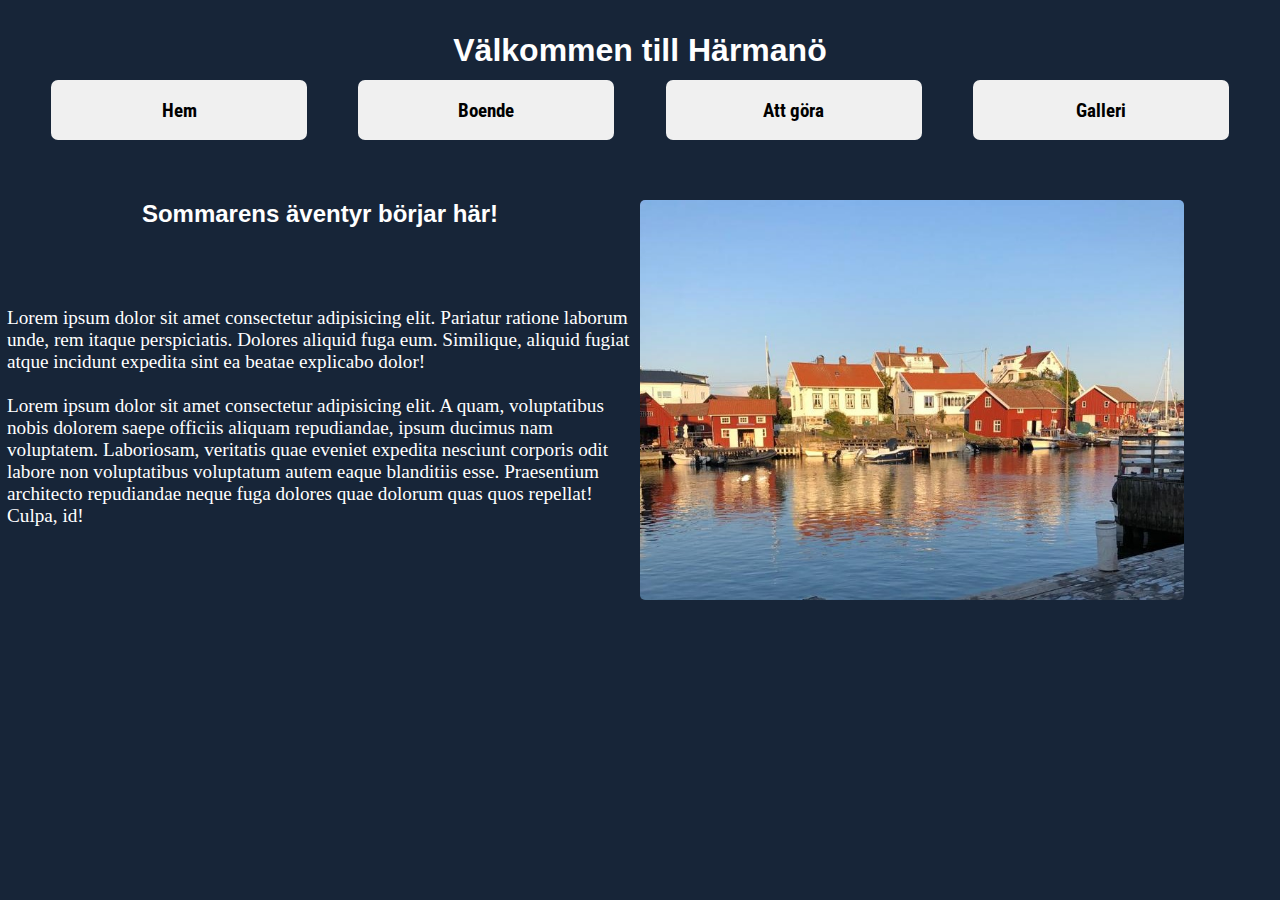
==== index.html @ 35563148 "Fixade desktop-versionen av att göra-sidan" ====
<!DOCTYPE html>
<html lang="en">
<head>
    <meta charset="UTF-8">
    <meta http-equiv="X-UA-Compatible" content="IE=edge">
    <meta name="viewport" content="width=device-width, initial-scale=1.0">
    <title>Välkommen till Härmanö</title>
    <link rel="stylesheet" href="css/style.css">
    <link rel="preconnect" href="https://fonts.googleapis.com">
    <link rel="preconnect" href="https://fonts.gstatic.com" crossorigin>
    <link href="https://fonts.googleapis.com/css2?family=Roboto+Condensed:wght@700&display=swap" rel="stylesheet">
</head>
<body>
    <div id="grid_wrapper">
        <header id="rubrik">
            <h1>Välkommen till Härmanö</h1>
            <div id="linje"></div>
        </header>
        <nav>

            <ul id="nav-links" > <!---style-koden är kopierad från internet--->
                <li><a href="index.html">Hem</a></li>
                <li><a href="index_boende.html">Boende</a></li>
                <li><a href="index_att_gora.html">Att göra</a></li>
                <li><a href="galleri.html">Galleri</a></li>
            </ul>

            <div id="burger">
                <div id="burger_button">
                <div id="line_1" class="burger_line"></div>
                <div id="line_2" class="burger_line"></div>
                <div id="line_3" class="burger_line"></div>
                </div>
            </div>
        </nav>
        <div id="img-parent">
            <img src="img/IMG-20220305-WA0000.jpg" alt="Bild på Härmanö" id="image_start">
        </div>
        
        <article id="article_start">
                <h2>
                    Sommarens äventyr börjar här!
                </h2>
                <p>Lorem ipsum dolor sit amet consectetur adipisicing elit. Pariatur ratione laborum unde, rem itaque perspiciatis. Dolores aliquid fuga eum. Similique, aliquid fugiat atque incidunt expedita sint ea beatae explicabo dolor!
                    <br>
                    <br>Lorem ipsum dolor sit amet consectetur adipisicing elit. A quam, voluptatibus nobis dolorem saepe officiis aliquam repudiandae, ipsum ducimus nam voluptatem. Laboriosam, veritatis quae eveniet expedita nesciunt corporis odit labore non voluptatibus voluptatum autem eaque blanditiis esse. Praesentium architecto repudiandae neque fuga dolores quae dolorum quas quos repellat! Culpa, id!
                </p>
        </article>

    </div>
    <script src="js/script.js"></script>
</body>
</html>
---- css/style.css ----
*{
    margin: 0;
    padding: 0;
    box-sizing: border-box;
}


/*Fixa så att h1 går ner till h2 och sedan h3, annars blir Leo inte glad*/
/*FIxa bildstorlek*/
/*Ändra färgen på sidan. Kanske lite ljusblå?*/
/*Fixa drop-down menyn på boendesidan. Den ska inte bara täcka hela sidan. Kanske lås scroll?*/
/*Fixa font-size */
/*FIXA EN GENERELL METOD FÖR HÖJDEN PÅ ARTIKLARNA PÅ BOENDESIDAN */
/*VIKTIG FIX: FIXA FÄRGSTYLIGENN FÖR ALLA SIDORNA. BÅDE MOBIL OCH DESKTOP*/
/*Fixa så att det inte är en orch-sida  */
/*Fixa så att man inte kan scrolla när menyn faälls ner. MOBILE ONLY*/
/*Fixa bilder, alla ska inte vara placeholders*/
/*FIXA BILDEN PÅ STARTSIDAN FÖR MOBIL*/
/*Kan bara anvönda den allmänna styligngen för bakgrund*/


/*Här börjar stylingen för Att göra-sidan*/
#grid_wrapper_att_gora{
    height: 175vh;
    width: 100%;
    display: grid;
    grid-template-columns: 5fr 1fr;
    grid-template-rows: 100px 1fr;
    grid-template-areas: 
    "hdr nav"
    "act act" 
    ;
    background-color: rgb(23, 37, 56);
}

#activities{
    grid-area: act;
    display: flex;
    justify-content: space-around;
    align-items: center;
    flex-direction: column;
    height: auto;
    width: 99%;
}

#besok_gullh{
    text-decoration: none;
    position: relative;
    height: 50vh;
    width: 98%;
    right: 0;
    display: flex;
    justify-content: center;
    align-items: flex-start;
}

#besok_gullh.gone{
    display: none;
}

#bild_pa_gullh{
    height: inherit;
    width: inherit;
    position: relative;
    bottom: 0;
    border-radius: 7px;
}

#besok_gullh_text{
    position: absolute;
    bottom: 10%;
    color: white;
    left: 20px;
    height: 2rem;
    width: auto;
    display: flex;
    flex-direction: column;
    justify-content: space-evenly;
    align-items: center;
}

#vandra_pa_harm{
    text-decoration: none;
    position: relative;
    height: 50vh;
    width: 98%;
    right: 0;
    display: flex;
    justify-content: center;
    align-items: center;
}

#vandra_pa_harm.gone{
    display: none;
}

#vandra_pa_harm_text{
    position: absolute;
    bottom: 10%;
    color: white;
    left: 20px;
    height: 2rem;
    width: auto;
    display: flex;
    flex-direction: column;
    justify-content: space-evenly;
    align-items: flex-start;
}

#bild_pa_vandring{
    height: inherit;
    width: inherit;
    position: relative;
    bottom: 0;
    border-radius: 7px;
}

#upptack{
    text-decoration: none;
    position: relative;
    height: 50vh;
    width: 98%;
    right: 0;
    display: flex;
    justify-content: center;
    align-items: center;
}

#upptack.gone{
    display: none;
}

#upptack_pa_harm_text{
    position: absolute;
    bottom: 10%;
    color: white;
    left: 20px;
    height: 2rem;
    width: auto;
    display: flex;
    flex-direction: column;
    justify-content: space-evenly;
    align-items: flex-start;
}

#bild_pa_museum{
    height: inherit;
    width: inherit;
    position: relative;
    bottom: 0;
    border-radius: 7px;
}

/*Här slutar stylingen för Att göra sidan*/

/*Här börjar stylingen för boendesidan*/

#grid_wrapper_boende{
    height: 225vh;
    width: 100%;    
    display: grid;
    grid-template-columns: 5fr 1fr; /*Kanske ändra sista till 50px*/
    grid-template-rows:100px 1fr 1fr ;
    grid-template-areas: 
    "hdr nav"
    "bo1 bo1"
    "bo2 bo2"
    ;
}

#Harmanovagen{
    grid-area: bo1;
    display: flex;
    flex-direction: column;
    justify-content: space-evenly;
    align-items: center;
    background-color: white;
}

#rubrik_harm{
    font-size: 1.6rem;
}

#bild_pa_harmanovagen{
    height: auto;
    width: 80vw;
    border-radius: 3px;
}   

#desc_harm{
    padding: 10px;
    padding-top: 0px;
}

#booking_button_harm{
    background-color: rgb(240, 240, 240);
    width: 150px;
    height: 75px;
    border-radius: 8px;
    display: flex;
    justify-content: center;
    align-items: center;
    color: black;
    font-size: 1.5rem;
    font-style: italic;
    text-decoration: none;
}

#art_harm{
    display: flex;
    justify-content: space-around;
    align-items: center;
    flex-direction: column;
}

#oskargatan{
    grid-area: bo2;
    display: flex;
    flex-direction: column;
    justify-content: space-evenly;
    align-items: center;
    background-color: white;
}

#rubrik_osk{
    font-size: 1.6rem;
}

#bild_pa_oskargatan{
    height: auto;
    width: 80vw;
    border-radius: 3px;
}

#desc_osk{
    padding: 10px;
    padding-top: 0px;
}

#booking_button_osk{
    background-color: rgb(240, 240, 240);
    width: 150px;
    height: 75px;
    border-radius: 8px;
    display: flex;
    justify-content: center;
    align-items: center;
    color: black;
    font-size: 1.5rem;
    font-style: italic;
    text-decoration: none;
}

#art_oskar{
    display: flex;
    justify-content: space-around;
    align-items: center;
    flex-direction: column;
}

#article_boende {
    display: none;
}


/*Här slutar stylingen för boendesidan*/


/*Styling för startsidan nedanför*/

#grid_wrapper{
    height: 100vh;
    width: 100%;
    display: grid;
    grid-template-columns: 1fr 3fr 1fr 50px;
    grid-template-rows: 100px 1fr 1fr 1fr 1fr;
    grid-template-areas: 
    "hdr hdr hdr nav"
    "img img img img"
    "img img img img"
    "img img img img"
    "art art art art"
    ;
}

#rubrik{
    grid-area: hdr;
    font-family: 'Trebuchet MS', 'Lucida Sans Unicode', 'Lucida Grande', 'Lucida Sans', Arial, sans-serif;
    display: flex;
    justify-content: center;
    align-items: center;
    background-color: rgb(23, 37, 56);
    color: white;
}



nav{
    grid-area: nav;
    background-color: rgb(23, 37, 56);
    display: flex;
    align-items: center;
    justify-content: center;
    border-left: 5px solid white;
}

#nav-links{
    transition: all 0.5s;
    position: absolute;
    top: -100vh;
    height: 100vh;
    width: 100vw;
    display: flex;
    flex-direction: column;
    justify-content:space-around;
    background-color: white;
    left: 0;
    list-style: none;
}

#nav-links a {
    text-decoration: none;
    color: black;
    height: 80px; 
    background-color: rgb(240, 240, 240);
    display: flex;
    justify-content: center;
    align-items: center;
    font-family: 'Roboto Condensed', sans-serif;
    font-weight: bold;
    margin-top: 50px;
    font-size: 1.2rem; 
    transition: font-size 0.3s
}

#nav-links a:hover{
    font-size: 1.4rem;
}

.nav-active {
    transform: translateY(100vh);
    position: absolute;
}

.burger_line {
    width: 25px;
    height: 3px;
    background-color: white;
    margin: 5px;
    border-radius: 2px;
    transition: all 0.5s;
}

.crossed_line #line_2 {
    opacity: 0;
}

.crossed_line #line_1 {
    transform: rotate(-45deg) translate(-5px, 6px);
    background-color: black;
}

.crossed_line #line_3 {
    transform: rotate(45deg) translate(-5px, -6px);
    background-color: black;
}

#burger {
    cursor: pointer;
    width: max-content;
    margin-bottom: 10px;
    position: relative;
}

#image_start{
    width: 100vw;
    height: auto;
}

#img-parent{
    grid-area: img;
    background-color: rgb(23, 37, 56);
}

#article_start {
    grid-area: art;
    display: flex;
    justify-content: center;
    align-items: space-evenly;
    display: grid;
    grid-template-columns: 1fr;
    grid-template-rows: 1fr 6fr;
    grid-template-areas:  
    "rbk rbk"
    "txt txt"
    ;
    margin-left: 0px;
    width: 100vw;
}

#article_start h2{
    grid-area: rbk;
    display: flex;
    justify-content: center;
    font-family: 'Trebuchet MS', 'Lucida Sans Unicode', 'Lucida Grande', 'Lucida Sans', Arial, sans-serif;
    background-color: rgb(23, 37, 56);
    color: white;
}

#article_start p{
    background-color: white;
    grid-area: txt;
    padding: 7px;
}

@media screen and (min-width:800px) {

    /*Här är stylingen för desktop-versionen av startsidan*/
    #grid_wrapper{
        height: 100vh;
        width: 100%;
        display: grid;
        grid-template-columns: 1fr 1fr 1fr 1fr 1fr;
        grid-template-rows: 100px 100px 1fr 1fr 1fr;
        grid-template-areas: 
        "hdr hdr hdr hdr hdr"
        "nav nav nav nav nav"
        "art art img img img"
        "art art img img img"
        "art art img img img"
        ;
    }

    #img-parent{
        grid-area: img;
    }

    #image_start{
        width: auto;
        height: 400px;
        background-color: rgb(23, 37, 56);
        border-radius: 5px;
    }

    #article_start p{
        grid-area: txt;
        font-size: 1.2rem;
        background-color: rgb(23, 37, 56);
        color: white;
    }

    #burger{
        display: none;
    }

    #nav-links{
        top: 85px;
        height: 50px;
        width: 100%;
        display: flex;
        flex-direction: row;
        justify-content:space-evenly;
        align-items: center;
        margin-left: 0;
        background-color: rgb(23, 37, 56);
        color: white;
    }

    #nav-links a {
        margin-bottom: 50px;
        height: 60px;
        width: 20vw;
        border-radius: 7px;
        font-size: 1.2rem;
    }

    nav{
        grid-area: nav;
        display: flex;
        flex-direction: row;
        align-items: flex-end;
        justify-content: space-around;
        background-color: rgb(23, 37, 56);
        border: none;
    }

    .nav-active{
        transform: none;
    }

    #article_start{
        width: 50vw;
    }

    /*Här kommer stylingen för desktop-versionen av boendesidan*/

    #grid_wrapper_boende{
        height: 175vh;
        width: 100%;
        display: grid;
        grid-template-columns: 1fr 1fr;
        grid-template-rows:100px 50px 1fr 3fr 3fr ;
        grid-template-areas: 
        "hdr hdr"
        "nav nav"
        "txt txt"
        "bo1 bo1"
        "bo2 bo2"
        ;
    }

    #article_boende{
        grid-area: txt;
        display: flex;
        flex-direction: column;
        justify-content: space-evenly;
        align-items: center;
        width: 100%;
        padding-top: 20px;
    }

    #article_boende_text{
        width: auto;
        font-size: 1.15rem;
        line-height: 25px;
        bottom: 0;
        padding: 0 100px 0 100px;
    } 

    #oskargatan{
        grid-area: bo1;
        display: grid;
        grid-template-columns: 1fr 1fr;
        grid-template-rows: 50px 1fr;
        grid-template-areas: 
        "rbk img"
        "art img"
        ;
    }

    #rubrik_osk{
        grid-area: rbk;
        display: flex;
        justify-content: center;
    }

    #art_oskar{
        grid-area: art;
        display: flex;
        flex-direction: column;
        align-items: center;
        justify-content: space-around;
        padding-right: 120px;
        padding-left: 180px;
        font-size: 1.2rem;  
        height: 500px; /*VIKTIGT, FIXA GENERELL METOD FÖR DETTA*/
    }

    #bild_pa_oskargatan{
        grid-area: img;
        width: max-content;
        height: auto;
        bottom: 0;
        border-radius: 5px;
    }


    #Harmanovagen{
        grid-area: bo2;
        display: grid;
        grid-template-columns: 1fr 1fr;
        grid-template-rows: 50px 1fr;
        grid-template-areas: 
        "img rbk"
        "img art"
        ;  
        padding-top: 5px;
    }

    #bild_pa_harmanovagen{
        grid-area: img;
        width: max-content;
        height: auto;
        top: 0;
        border-radius: 5px;
    }

    #art_harm{
        grid-area: art;
        display: flex;
        flex-direction: column;
        align-items: center;
        justify-content: space-around;
        padding-right: 120px;
        padding-left: 180px;
        font-size: 1.2rem;  
        height: 500px; /*VIKTIGT, FIXA GENERELL METOD FÖR DETTA*/
    }

    #rubrik_harm{
        grid-area: rbk;
        display: flex;
        justify-content: center;
    }


    /*Här börjar stylingen för desktop-versionen av att göra-sidan.*/

    #grid_wrapper_att_gora{
        display: grid;
        height: 150vh;
        grid-template-columns: 1fr;
        grid-template-rows: 100px 50px 1fr ;
        grid-template-areas: 
        "hdr"
        "nav"
        "act"
        ;
    }

    #activities{
        display: grid;
        grid-area: act;
        grid-template-columns: 1fr 1fr;
        grid-template-rows: 1fr 1fr;
        grid-template-areas: 
        "act1 act2"
        "act3 act3"
        ;
    }
    
    #vandra_pa_harm{
        grid-area: act1;
    }

    #upptack{
        grid-area: act2;
    }

    #besok_gullh{
        grid-area: act3;
        top: -20px;
        width: 99%;
    }

    #upptack:hover{ 
        filter: brightness(120%);
        transition: all 0.5s;
    }

    #vandra_pa_harm:hover{
        filter: brightness(120%);
        transition: all 0.5s;
    }

    #besok_gullh:hover{
        filter: brightness(120%);
        transition: all 0.5s;
    }


}
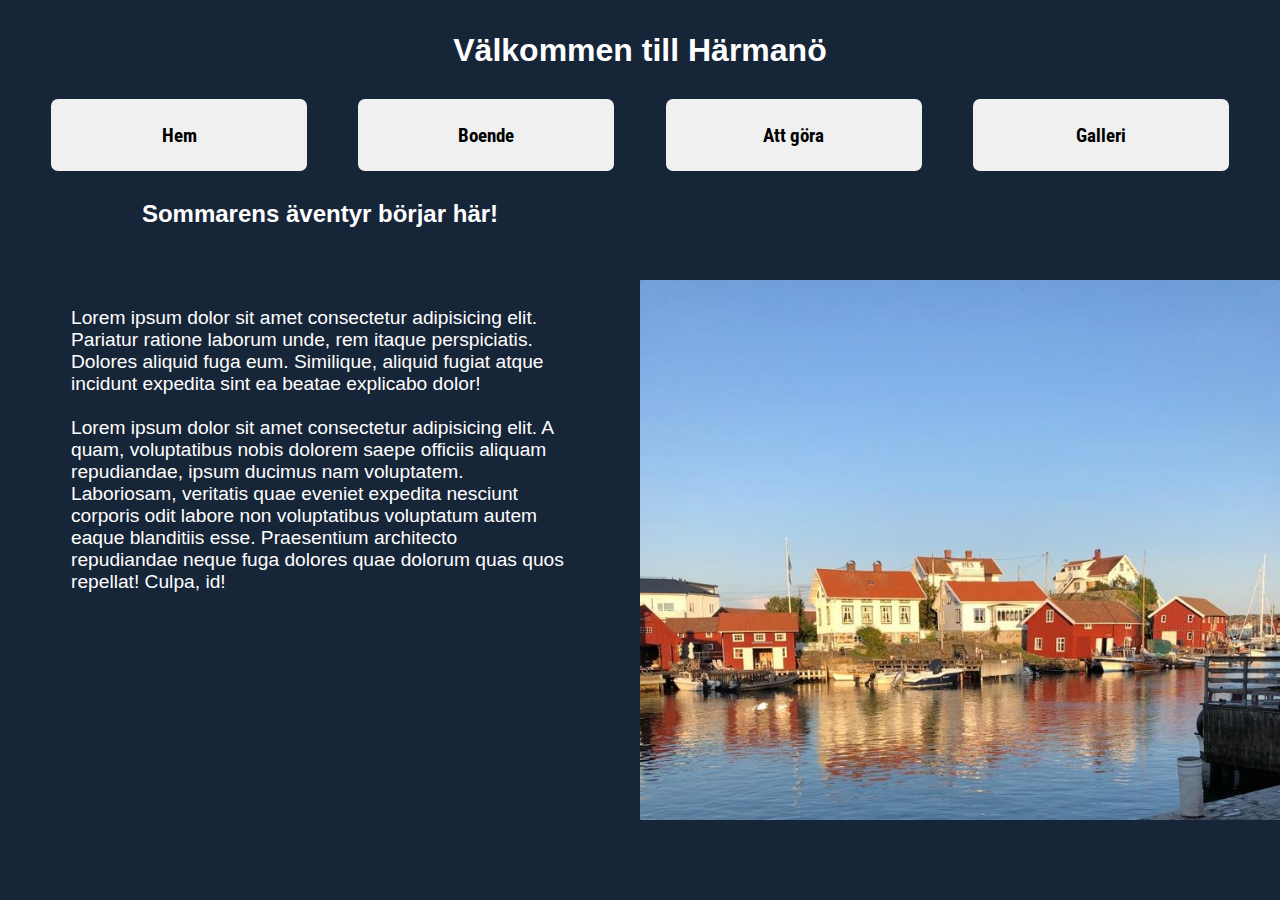
==== commit e2d35352: "Slutspurt" ====
--- a/index.html
+++ b/index.html
@@ -34,7 +34,7 @@
             </div>
         </nav>
         <div id="img-parent">
-            <img src="img/IMG-20220305-WA0000.jpg" alt="Bild på Härmanö" id="image_start">
+            <img src="img/start_img.jpg" alt="Bild på Härmanö" id="image_start">
         </div>
         
         <article id="article_start">
--- a/css/style.css
+++ b/css/style.css
@@ -2,22 +2,117 @@
     margin: 0;
     padding: 0;
     box-sizing: border-box;
-}
-
-
-/*Fixa så att h1 går ner till h2 och sedan h3, annars blir Leo inte glad*/
+    background-color: rgb(23, 37, 56);
+    color: white;
+    font-family: 'Trebuchet MS', 'Lucida Sans Unicode', 'Lucida Grande', 'Lucida Sans', Arial, sans-serif;
+}
+
+
 /*FIxa bildstorlek*/
-/*Ändra färgen på sidan. Kanske lite ljusblå?*/
-/*Fixa drop-down menyn på boendesidan. Den ska inte bara täcka hela sidan. Kanske lås scroll?*/
-/*Fixa font-size */
-/*FIXA EN GENERELL METOD FÖR HÖJDEN PÅ ARTIKLARNA PÅ BOENDESIDAN */
-/*VIKTIG FIX: FIXA FÄRGSTYLIGENN FÖR ALLA SIDORNA. BÅDE MOBIL OCH DESKTOP*/
-/*Fixa så att det inte är en orch-sida  */
-/*Fixa så att man inte kan scrolla när menyn faälls ner. MOBILE ONLY*/
 /*Fixa bilder, alla ska inte vara placeholders*/
 /*FIXA BILDEN PÅ STARTSIDAN FÖR MOBIL*/
-/*Kan bara anvönda den allmänna styligngen för bakgrund*/
-
+/*LOGGA*/
+
+
+#grid_wrapper_galleri.no_scroll{
+    overflow-y: hidden;
+    overflow: hidden;
+}
+
+#grid_wrapper_boende.no_scroll{
+    overflow-y: hidden;
+    overflow: hidden;
+}
+
+#grid_wrapper.no_scroll{
+    overflow-y: hidden;
+    overflow: hidden;
+}
+
+#grid_wrapper_att_gora.no_scroll{
+    overflow-y: hidden;
+    overflow: hidden;
+}
+
+
+/*Här börjar stylingen för galleri-sidan*/
+
+#grid_wrapper_galleri{
+    height: 110vh;
+    width: 100%;
+    display: grid;
+    grid-template-rows: 100px 40vh 40vh 30vh;
+    grid-template-columns: 5fr 1fr;
+    grid-template-areas: 
+    "hdr nav"
+    "all all"
+    "im2 im2"
+    "sls sls"
+    ;
+    background-color: rgb(23, 37, 56);
+}
+
+.no_scroll{
+    overflow-y: hidden;
+}
+
+#fotografer_och_bilder{
+    grid-area: all;
+    display: flex;
+    justify-content: space-evenly;
+    padding-right: 10vw;
+    padding-top: 3vh;
+    color: white;
+    background-color: rgb(23, 37, 56);
+}
+
+#fotografer ul{
+    list-style: none;
+}
+
+#fotografer{
+    line-height: 2rem;
+}
+
+#static_img1{
+    width: 20vw;
+    height: 30vh;
+    border-radius: 5px;
+}
+
+#static_img2_parent{
+    grid-area: im2;
+    width: 100%;
+    height: 30vh;
+    display: flex;
+    justify-content: center;
+    align-items: center;
+}
+
+#static_image2{
+    width: 95vw;
+    height: inherit;
+    border-radius: 5px;
+}
+
+#slideshow_container{
+    grid-area: sls;
+    width: 100%;
+    height: 30vh;
+    background-color: rgb(23, 37, 56);
+    display: flex;
+    justify-content: center;
+    align-items: flex-start;
+}
+
+.slideshow{
+    width: 95vw;
+    height: 30vh;
+    border-radius: 5px;
+    transition: all 1s;
+}
+
+/*Här slutar stylingen för galleri-sidan*/
 
 /*Här börjar stylingen för Att göra-sidan*/
 #grid_wrapper_att_gora{
@@ -41,6 +136,7 @@
     flex-direction: column;
     height: auto;
     width: 99%;
+    padding-bottom: 5px;
 }
 
 #besok_gullh{
@@ -77,6 +173,15 @@
     flex-direction: column;
     justify-content: space-evenly;
     align-items: center;
+    background-color: transparent;
+}
+
+#besok_gullh_text h2{
+    background-color: transparent;
+}
+
+#besok_gullh_text p{
+    background-color: transparent;
 }
 
 #vandra_pa_harm{
@@ -105,7 +210,17 @@
     flex-direction: column;
     justify-content: space-evenly;
     align-items: flex-start;
-}
+    background-color: transparent;
+}
+
+#vandra_pa_harm_text p{
+    background-color: transparent;
+}
+
+#vandra_pa_harm_text h2{
+    background-color: transparent;
+}
+
 
 #bild_pa_vandring{
     height: inherit;
@@ -141,6 +256,15 @@
     flex-direction: column;
     justify-content: space-evenly;
     align-items: flex-start;
+    background-color: transparent;
+}
+
+#upptack_pa_harm_text p{
+    background-color: transparent;
+}
+
+#upptack_pa_harm_text h2{
+    background-color: transparent;
 }
 
 #bild_pa_museum{
@@ -174,7 +298,8 @@
     flex-direction: column;
     justify-content: space-evenly;
     align-items: center;
-    background-color: white;
+    background-color: rgb(23, 37, 56);
+
 }
 
 #rubrik_harm{
@@ -190,12 +315,13 @@
 #desc_harm{
     padding: 10px;
     padding-top: 0px;
+    font-family: 'Oxygen', sans-serif;
 }
 
 #booking_button_harm{
     background-color: rgb(240, 240, 240);
-    width: 150px;
-    height: 75px;
+    width: 40vw;
+    height: 10vh;
     border-radius: 8px;
     display: flex;
     justify-content: center;
@@ -219,7 +345,7 @@
     flex-direction: column;
     justify-content: space-evenly;
     align-items: center;
-    background-color: white;
+    background-color: rgb(23, 37, 56);
 }
 
 #rubrik_osk{
@@ -235,12 +361,13 @@
 #desc_osk{
     padding: 10px;
     padding-top: 0px;
+    font-family: 'Oxygen', sans-serif;
 }
 
 #booking_button_osk{
     background-color: rgb(240, 240, 240);
-    width: 150px;
-    height: 75px;
+    width: 40vw;
+    height: 10vh;
     border-radius: 8px;
     display: flex;
     justify-content: center;
@@ -251,6 +378,11 @@
     text-decoration: none;
 }
 
+#booking_button_osk p{
+    background-color: rgb(240, 240, 240);
+    color: black;
+}
+
 #art_oskar{
     display: flex;
     justify-content: space-around;
@@ -269,7 +401,7 @@
 /*Styling för startsidan nedanför*/
 
 #grid_wrapper{
-    height: 100vh;
+    height: 120vh;
     width: 100%;
     display: grid;
     grid-template-columns: 1fr 3fr 1fr 50px;
@@ -293,15 +425,13 @@
     color: white;
 }
 
-
-
 nav{
     grid-area: nav;
-    background-color: rgb(23, 37, 56);
     display: flex;
     align-items: center;
     justify-content: center;
     border-left: 5px solid white;
+    z-index: 20;
 }
 
 #nav-links{
@@ -333,13 +463,19 @@
     transition: font-size 0.3s
 }
 
+
 #nav-links a:hover{
     font-size: 1.4rem;
+}
+
+#nav-links.nav-active{
+    background-color: rgb(23, 37, 56);
 }
 
 .nav-active {
     transform: translateY(100vh);
     position: absolute;
+    
 }
 
 .burger_line {
@@ -357,12 +493,12 @@
 
 .crossed_line #line_1 {
     transform: rotate(-45deg) translate(-5px, 6px);
-    background-color: black;
+    background-color: white;
 }
 
 .crossed_line #line_3 {
     transform: rotate(45deg) translate(-5px, -6px);
-    background-color: black;
+    background-color: white;
 }
 
 #burger {
@@ -372,14 +508,22 @@
     position: relative;
 }
 
+
+
 #image_start{
-    width: 100vw;
-    height: auto;
+    width: auto;
+    height: 38vh;
+    border-radius: 5px;
 }
 
 #img-parent{
     grid-area: img;
     background-color: rgb(23, 37, 56);
+    height: auto;
+    width: 100%;
+    display: flex;
+    justify-content: center;
+    align-items: center;
 }
 
 #article_start {
@@ -395,7 +539,7 @@
     "txt txt"
     ;
     margin-left: 0px;
-    width: 100vw;
+    width: 100%;
 }
 
 #article_start h2{
@@ -408,7 +552,7 @@
 }
 
 #article_start p{
-    background-color: white;
+    background-color: rgb(23, 37, 56);
     grid-area: txt;
     padding: 7px;
 }
@@ -437,7 +581,7 @@
 
     #image_start{
         width: auto;
-        height: 400px;
+        height: 60vh;
         background-color: rgb(23, 37, 56);
         border-radius: 5px;
     }
@@ -467,11 +611,17 @@
     }
 
     #nav-links a {
-        margin-bottom: 50px;
-        height: 60px;
+        height: inherit;
         width: 20vw;
         border-radius: 7px;
         font-size: 1.2rem;
+    }
+
+    #nav-links li{
+        height: 8vh;
+        display: flex;
+        justify-content: center;
+        align-items: center;
     }
 
     nav{
@@ -490,6 +640,8 @@
 
     #article_start{
         width: 50vw;
+        padding-left: 5vw;
+        padding-right: 5vw;
     }
 
     /*Här kommer stylingen för desktop-versionen av boendesidan*/
@@ -499,33 +651,15 @@
         width: 100%;
         display: grid;
         grid-template-columns: 1fr 1fr;
-        grid-template-rows:100px 50px 1fr 3fr 3fr ;
+        grid-template-rows:100px 50px 1fr 1fr ;
         grid-template-areas: 
         "hdr hdr"
         "nav nav"
-        "txt txt"
         "bo1 bo1"
         "bo2 bo2"
         ;
-    }
-
-    #article_boende{
-        grid-area: txt;
-        display: flex;
-        flex-direction: column;
-        justify-content: space-evenly;
-        align-items: center;
-        width: 100%;
-        padding-top: 20px;
-    }
-
-    #article_boende_text{
-        width: auto;
-        font-size: 1.15rem;
-        line-height: 25px;
-        bottom: 0;
-        padding: 0 100px 0 100px;
-    } 
+        
+    }
 
     #oskargatan{
         grid-area: bo1;
@@ -536,6 +670,8 @@
         "rbk img"
         "art img"
         ;
+        padding-top: 5vh;
+        background-color: rgb(23, 37, 56);
     }
 
     #rubrik_osk{
@@ -550,10 +686,10 @@
         flex-direction: column;
         align-items: center;
         justify-content: space-around;
-        padding-right: 120px;
-        padding-left: 180px;
+        padding-right: 6vw;
+        padding-left: 6vw;
         font-size: 1.2rem;  
-        height: 500px; /*VIKTIGT, FIXA GENERELL METOD FÖR DETTA*/
+        height: 80vh; 
     }
 
     #bild_pa_oskargatan{
@@ -562,6 +698,15 @@
         height: auto;
         bottom: 0;
         border-radius: 5px;
+        margin-right: 1vw;
+    }
+
+    #booking_button_osk{
+        width: 10vw;
+    }
+
+    #booking_button_harm{
+        width: 10vw;
     }
 
 
@@ -574,7 +719,8 @@
         "img rbk"
         "img art"
         ;  
-        padding-top: 5px;
+        padding-top: 5vh;
+        background-color: rgb(23, 37, 56);
     }
 
     #bild_pa_harmanovagen{
@@ -583,6 +729,8 @@
         height: auto;
         top: 0;
         border-radius: 5px;
+        margin-left: 1vw;
+       
     }
 
     #art_harm{
@@ -591,10 +739,10 @@
         flex-direction: column;
         align-items: center;
         justify-content: space-around;
-        padding-right: 120px;
-        padding-left: 180px;
+        padding-right: 6vw;
+        padding-left: 6vw;
         font-size: 1.2rem;  
-        height: 500px; /*VIKTIGT, FIXA GENERELL METOD FÖR DETTA*/
+        height: 80vh; 
     }
 
     #rubrik_harm{
@@ -658,5 +806,45 @@
         transition: all 0.5s;
     }
 
+    #grid_wrapper_galleri{
+        height: 125vh;
+        width: 100%;
+        display: grid;
+        grid-template-columns: 1fr;
+        grid-template-rows: 100px 50px 40vh 30vh 1fr;
+        grid-template-areas: 
+        "hdr"
+        "nav"
+        "sls"
+        "mix"
+        "img"
+        ;
+    }
+
+    #slideshow_container{
+        align-items: center;
+        height: 40vh;
+    }
+
+    .slideshow{
+        width: 80vw;
+    }
+
+    #static_img2_parent{
+        grid-area: img;
+        width: 100%;
+        height: auto;
+        padding-top: 5vh;
+    }
+
+    #static_image2{
+        height: 30vh;
+        width: 85vw;
+    }
+
+    #fotografer_och_bilder{
+        grid-area: mix;
+        padding-bottom: 20vh;
+    }
 
 }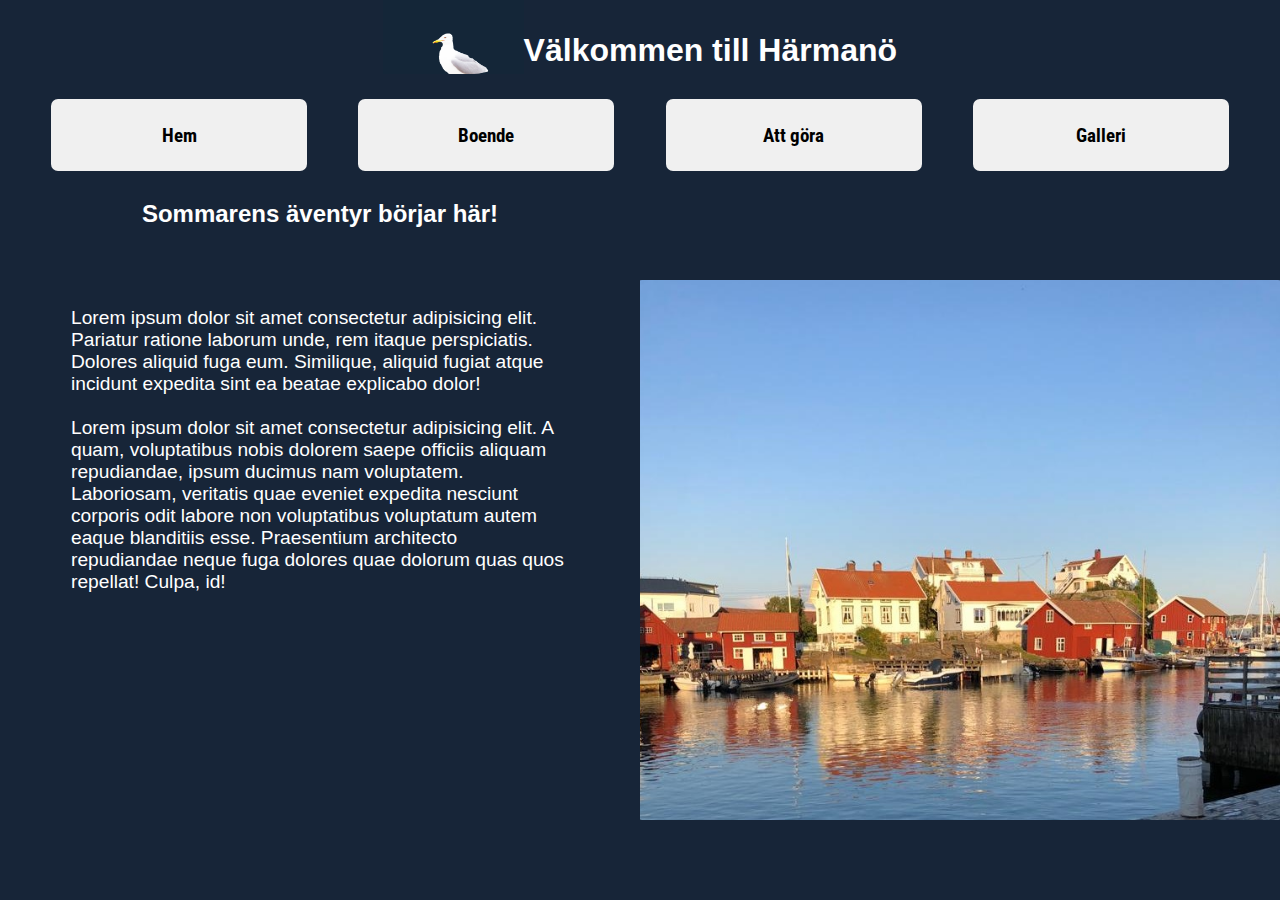
==== commit 089c3a58: "Slutspurt 3" ====
--- a/index.html
+++ b/index.html
@@ -13,6 +13,7 @@
 <body>
     <div id="grid_wrapper">
         <header id="rubrik">
+            <img src="img/Logga-webb.png" alt="Sidans logga" id="logga">
             <h1>Välkommen till Härmanö</h1>
             <div id="linje"></div>
         </header>
--- a/css/style.css
+++ b/css/style.css
@@ -75,7 +75,7 @@
 }
 
 #static_img1{
-    width: 20vw;
+    width: 35vw;
     height: 30vh;
     border-radius: 5px;
 }
@@ -423,6 +423,11 @@
     align-items: center;
     background-color: rgb(23, 37, 56);
     color: white;
+}
+
+#logga{
+    height: 100px;
+    width: auto;
 }
 
 nav{
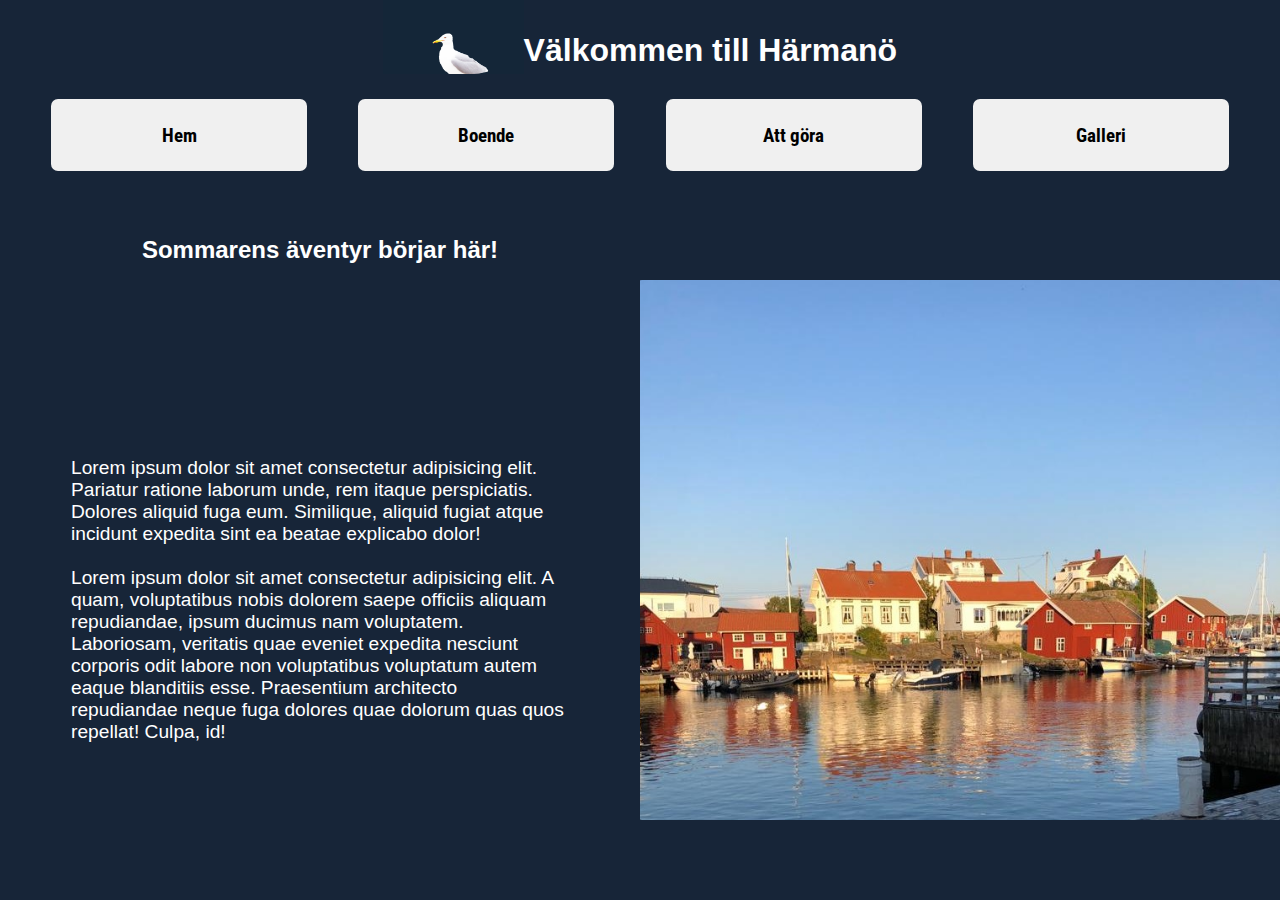
==== commit 3deda59b: "Slutslutslutspurt" ====
--- a/index.html
+++ b/index.html
@@ -19,7 +19,7 @@
         </header>
         <nav>
 
-            <ul id="nav-links" > <!---style-koden är kopierad från internet--->
+            <ul id="nav-links" > 
                 <li><a href="index.html">Hem</a></li>
                 <li><a href="index_boende.html">Boende</a></li>
                 <li><a href="index_att_gora.html">Att göra</a></li>
--- a/css/style.css
+++ b/css/style.css
@@ -534,8 +534,9 @@
 #article_start {
     grid-area: art;
     display: flex;
-    justify-content: center;
-    align-items: space-evenly;
+    flex-direction: column;
+    justify-content: space-evenly;
+    align-items: center;
     display: grid;
     grid-template-columns: 1fr;
     grid-template-rows: 1fr 6fr;
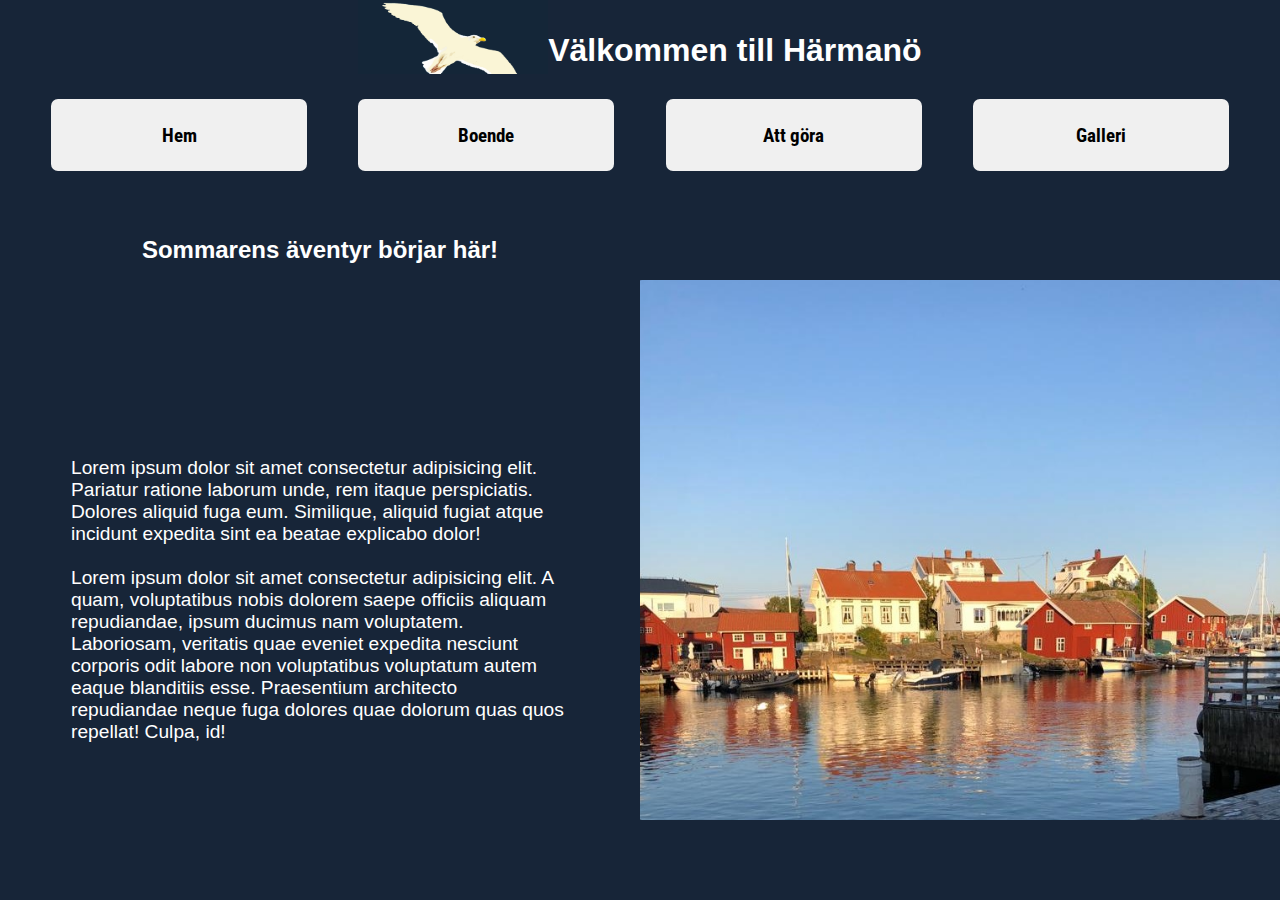
==== commit 0eb13957: "Ny logga!" ====
--- a/index.html
+++ b/index.html
@@ -13,7 +13,7 @@
 <body>
     <div id="grid_wrapper">
         <header id="rubrik">
-            <img src="img/Logga-webb.png" alt="Sidans logga" id="logga">
+            <img src="img/webb-logga-2-v1.png" alt="Sidans logga" id="logga">
             <h1>Välkommen till Härmanö</h1>
             <div id="linje"></div>
         </header>
--- a/css/style.css
+++ b/css/style.css
@@ -6,13 +6,6 @@
     color: white;
     font-family: 'Trebuchet MS', 'Lucida Sans Unicode', 'Lucida Grande', 'Lucida Sans', Arial, sans-serif;
 }
-
-
-/*FIxa bildstorlek*/
-/*Fixa bilder, alla ska inte vara placeholders*/
-/*FIXA BILDEN PÅ STARTSIDAN FÖR MOBIL*/
-/*LOGGA*/
-
 
 #grid_wrapper_galleri.no_scroll{
     overflow-y: hidden;
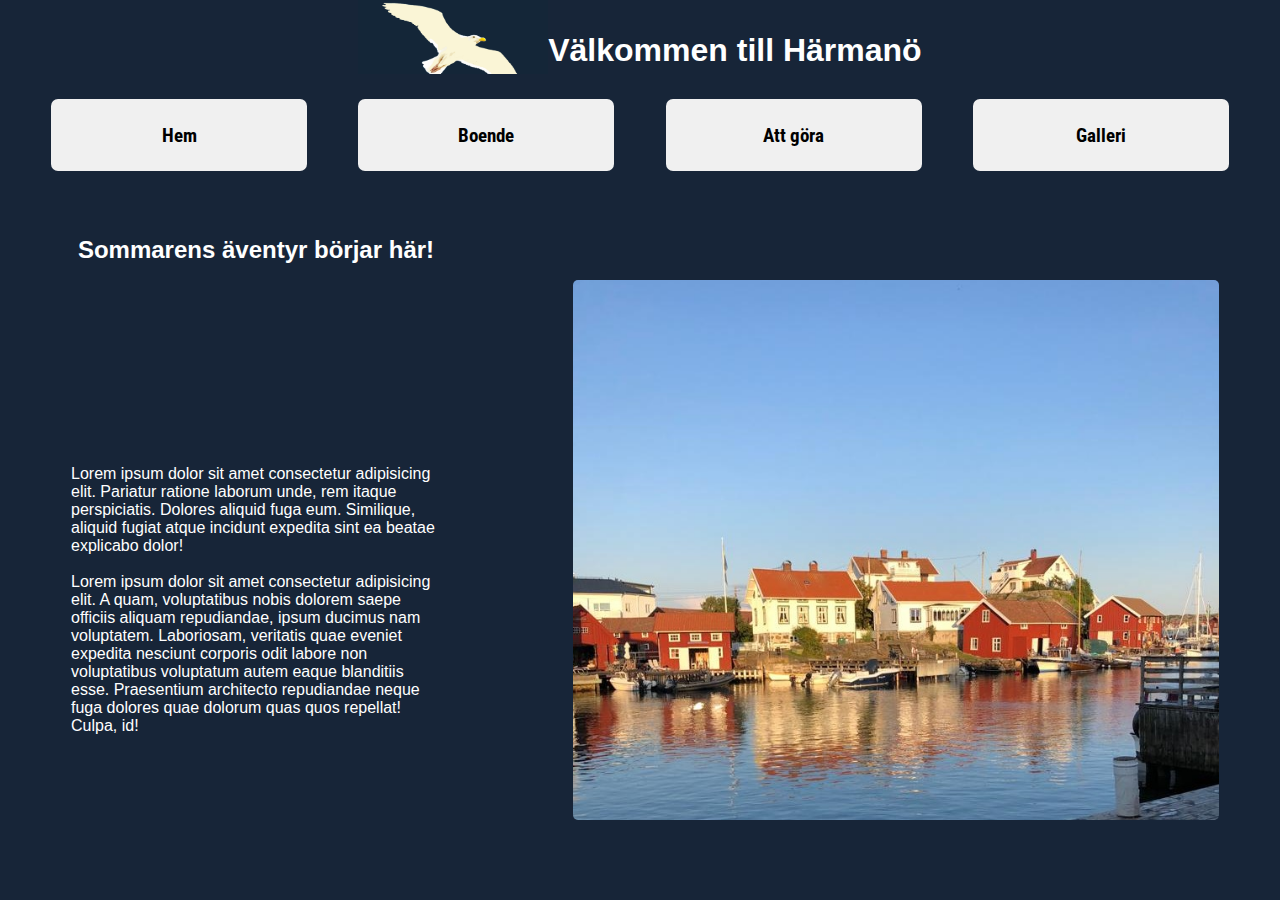
==== commit 68f4d0d6: "Ändrade de flesta taggar till lite mer semantiska" ====
--- a/index.html
+++ b/index.html
@@ -21,8 +21,8 @@
 
             <ul id="nav-links" > 
                 <li><a href="index.html">Hem</a></li>
-                <li><a href="index_boende.html">Boende</a></li>
-                <li><a href="index_att_gora.html">Att göra</a></li>
+                <li><a href="boende.html">Boende</a></li>
+                <li><a href="att_gora.html">Att göra</a></li>
                 <li><a href="galleri.html">Galleri</a></li>
             </ul>
 
@@ -34,9 +34,9 @@
                 </div>
             </div>
         </nav>
-        <div id="img-parent">
+        <figure id="img-parent">
             <img src="img/start_img.jpg" alt="Bild på Härmanö" id="image_start">
-        </div>
+        </figure>
         
         <article id="article_start">
                 <h2>
--- a/css/style.css
+++ b/css/style.css
@@ -587,7 +587,7 @@
 
     #article_start p{
         grid-area: txt;
-        font-size: 1.2rem;
+        font-size: 1rem;
         background-color: rgb(23, 37, 56);
         color: white;
     }
@@ -638,7 +638,7 @@
     }
 
     #article_start{
-        width: 50vw;
+        width: 40vw;
         padding-left: 5vw;
         padding-right: 5vw;
     }
@@ -685,15 +685,14 @@
         flex-direction: column;
         align-items: center;
         justify-content: space-around;
-        padding-right: 6vw;
-        padding-left: 6vw;
-        font-size: 1.2rem;  
+
+        font-size: 1rem;  
         height: 80vh; 
     }
 
     #bild_pa_oskargatan{
         grid-area: img;
-        width: max-content;
+        width: 65vw;
         height: auto;
         bottom: 0;
         border-radius: 5px;
@@ -724,8 +723,8 @@
 
     #bild_pa_harmanovagen{
         grid-area: img;
-        width: max-content;
-        height: auto;
+        width: auto;
+        height: 90vh;
         top: 0;
         border-radius: 5px;
         margin-left: 1vw;
@@ -738,9 +737,7 @@
         flex-direction: column;
         align-items: center;
         justify-content: space-around;
-        padding-right: 6vw;
-        padding-left: 6vw;
-        font-size: 1.2rem;  
+        font-size: 1rem;  
         height: 80vh; 
     }
 
